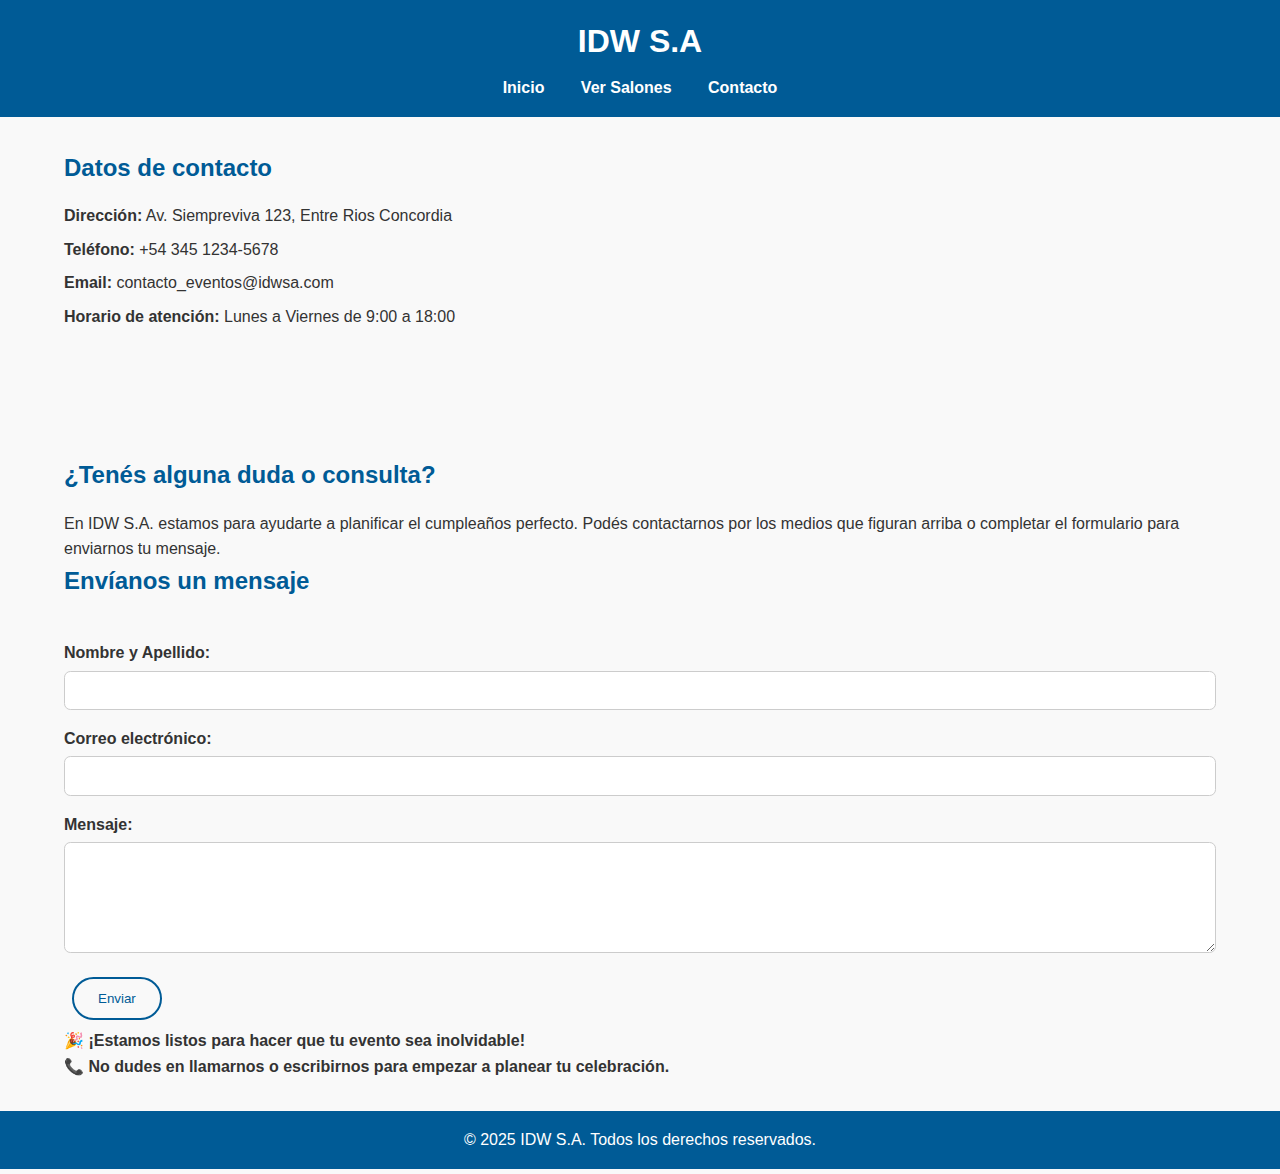
==== contacto.html @ b8988e68 "pagina-de-contacto" ====
<!DOCTYPE html>
<html lang="en">
    <head>
        <meta charset="UTF-8" />
        <meta name="viewport" content="width=device-width, initial-scale=1.0" />
        <title>IDW S.A - Contacto</title>
        <link rel="stylesheet" href="styles.css" />
      </head>
<body>
    <header>
        <div class="container">
          <h1>IDW S.A</h1>
          <nav>
            <a href="index.html">Inicio</a>
            <a href="#">Ver Salones</a>
            <a href="contacto.html">Contacto</a>
          </nav>
        </div>
      </header>
      
      <main class="container contacto-page">
        <section class="info-contacto">
            <div class="info-y-mapa">
              <div class="datos-contacto">
                <h2>Datos de contacto</h2>
                <p><strong>Dirección:</strong> Av. Siempreviva 123, Entre Rios Concordia</p>
                <p><strong>Teléfono:</strong> +54 345 1234-5678</p>
                <p><strong>Email:</strong> contacto_eventos@idwsa.com</p>
                <p><strong>Horario de atención:</strong> Lunes a Viernes de 9:00 a 18:00</p>
              </div>
              <div class="mapa-contacto">
                <iframe 
                  src="https://www.google.com/maps/embed?pb=!1m18!1m12!1m3!1d3282.597148367471!2d-58.41942808476903!3d-34.61565448045671!2m3!1f0!2f0!3f0!3m2!1i1024!2i768!4f13.1!3m3!1m2!1s0x95bccb2b8d5a7c2b%3A0x9fa78a7a85a5b7a!2sAv.%20Siempreviva%20123%2C%20Buenos%20Aires!5e0!3m2!1ses-419!2sar!4v1614375734904!5m2!1ses-419!2sar" 
                  width="100%" 
                  height="250" 
                  style="border: 1rem; border-radius: 1rem;" 
                  allowfullscreen="" 
                  loading="lazy"
                  referrerpolicy="no-referrer-when-downgrade">
                </iframe>
              </div>
            </div>
          </section>

          <section class="introduccion">
            <h2>¿Tenés alguna duda o consulta?</h2>
            <p>En IDW S.A. estamos para ayudarte a planificar el cumpleaños perfecto. Podés contactarnos por los medios que figuran arriba o completar el formulario para enviarnos tu mensaje.</p>
          </section>

        <section class="form-contacto">
          <h2>Envíanos un mensaje</h2>
          <form>
            <label for="nombre">Nombre y Apellido:</label>
            <input type="text" id="nombre" name="nombre" required />
    
            <label for="email">Correo electrónico:</label>
            <input type="email" id="email" name="email" required />
    
            <label for="mensaje">Mensaje:</label>
            <textarea id="mensaje" name="mensaje" rows="5" required></textarea>
            <div class="buttons">
                <button type="submit" class="btn btn-outline">Enviar</button>
            </div>
            
          </form>
        </section>

        <section class="cta">
            <p>🎉 <strong>¡Estamos listos para hacer que tu evento sea inolvidable!</strong></p>
            <p>📞 <strong>No dudes en llamarnos o escribirnos para empezar a planear tu celebración.</strong></p>
          </section>
      </main>


    <footer>
        <p>&copy; 2025 IDW S.A. Todos los derechos reservados.</p>
    </footer>
</body>
</html>
---- styles.css ----
/* Reset básico */
* {
    margin: 0;
    padding: 0;
    box-sizing: border-box;
  }
  
  body {
    font-family: 'Segoe UI', sans-serif;
    line-height: 1.6;
    background-color: #f9f9f9;
    color: #333;
  }
  
  .container {
    width: 90%;
    max-width: 1200px;
    margin: auto;
  }
  
  /* Header */
  header {
    background-color: #005b96;
    color: #fff;
    padding: 1rem 0;
  }
  
  header h1 {
    text-align: center;
    margin-bottom: 0.5rem;
  }
  
  nav {
    text-align: center;
  }
  
  nav a {
    color: #fff;
    text-decoration: none;
    margin: 0 1rem;
    font-weight: bold;
  }
  
  nav a:hover {
    text-decoration: underline;
  }
  
  /* Hero */
  .hero {
    display: flex;
    flex-direction: column;
    align-items: center;
    text-align: center;
    padding: 2rem 1rem;
    background-color: #e6f2ff;
  }
  
  .hero img {
    max-width: 100%;
    height: auto;
    border-radius: 1rem;
    box-shadow: 0 4px 8px rgba(0, 0, 0, 0.1);
    margin-bottom: 1.5rem;
  }
  
  .hero-text h2 {
    font-size: 2rem;
    margin-bottom: 1rem;
  }
  
  .hero-text p {
    font-size: 1.1rem;
    margin-bottom: 1.5rem;
    max-width: 600px;
  }
  
  .buttons .btn {
    padding: 0.75rem 1.5rem;
    margin: 0.5rem;
    border: none;
    border-radius: 2rem;
    background-color: #005b96;
    color: #fff;
    text-decoration: none;
    transition: background 0.3s ease;
  }
  
  .buttons .btn:hover {
    background-color: #004476;
  }
  
  .buttons .btn-outline {
    background-color: transparent;
    color: #005b96;
    border: 2px solid #005b96;
  }
  
  .buttons .btn-outline:hover {
    background-color: #005b96;
    color: #fff;
  }
  
  /* Footer */
  footer {
    background-color: #005b96;
    color: #fff;
    text-align: center;
    padding: 1rem 0;
    margin-top: 2rem;
  }
  
  /* Responsive */
  @media (min-width: 768px) {
    .hero {
      flex-direction: row;
      justify-content: space-between;
      text-align: left;
    }
  
    .hero-text {
      flex: 1;
      padding-left: 2rem;
    }
  
    .hero img {
      flex: 1;
      max-width: 50%;
    }
  }
  

/* Página de contacto */
.contacto-page {
  margin-top: 2rem;
  margin-bottom: 2rem;
}

.contacto-page h2 {
  color: #005b96;
  margin-bottom: 1rem;
}

.info-contacto p {
  margin-bottom: 0.5rem;
}

.form-contacto form {
  margin-top: 1.5rem;
  display: flex;
  flex-direction: column;
}

.form-contacto label {
  margin-top: 1rem;
  margin-bottom: 0.3rem;
  font-weight: bold;
}

.form-contacto input,
.form-contacto textarea {
  padding: 0.6rem;
  border: 1px solid #ccc;
  border-radius: 0.4rem;
  font-size: 1rem;
}

.form-contacto .btn {
  align-self: flex-start;
  margin-top: 1.5rem;
}

/* mapa */
.info-y-mapa {
  display: flex;
  flex-direction: column;
  gap: 2rem;
}

.datos-contacto {
  flex: 1;
}

.mapa-contacto {
  flex: 1;
}

@media (min-width: 768px) {
  .info-y-mapa {
    flex-direction: row;
    align-items: flex-start;
  }

  .mapa-contacto iframe {
    height: 300px;
  }
}
/* Fin mapa */

/* Fin página de contacto */
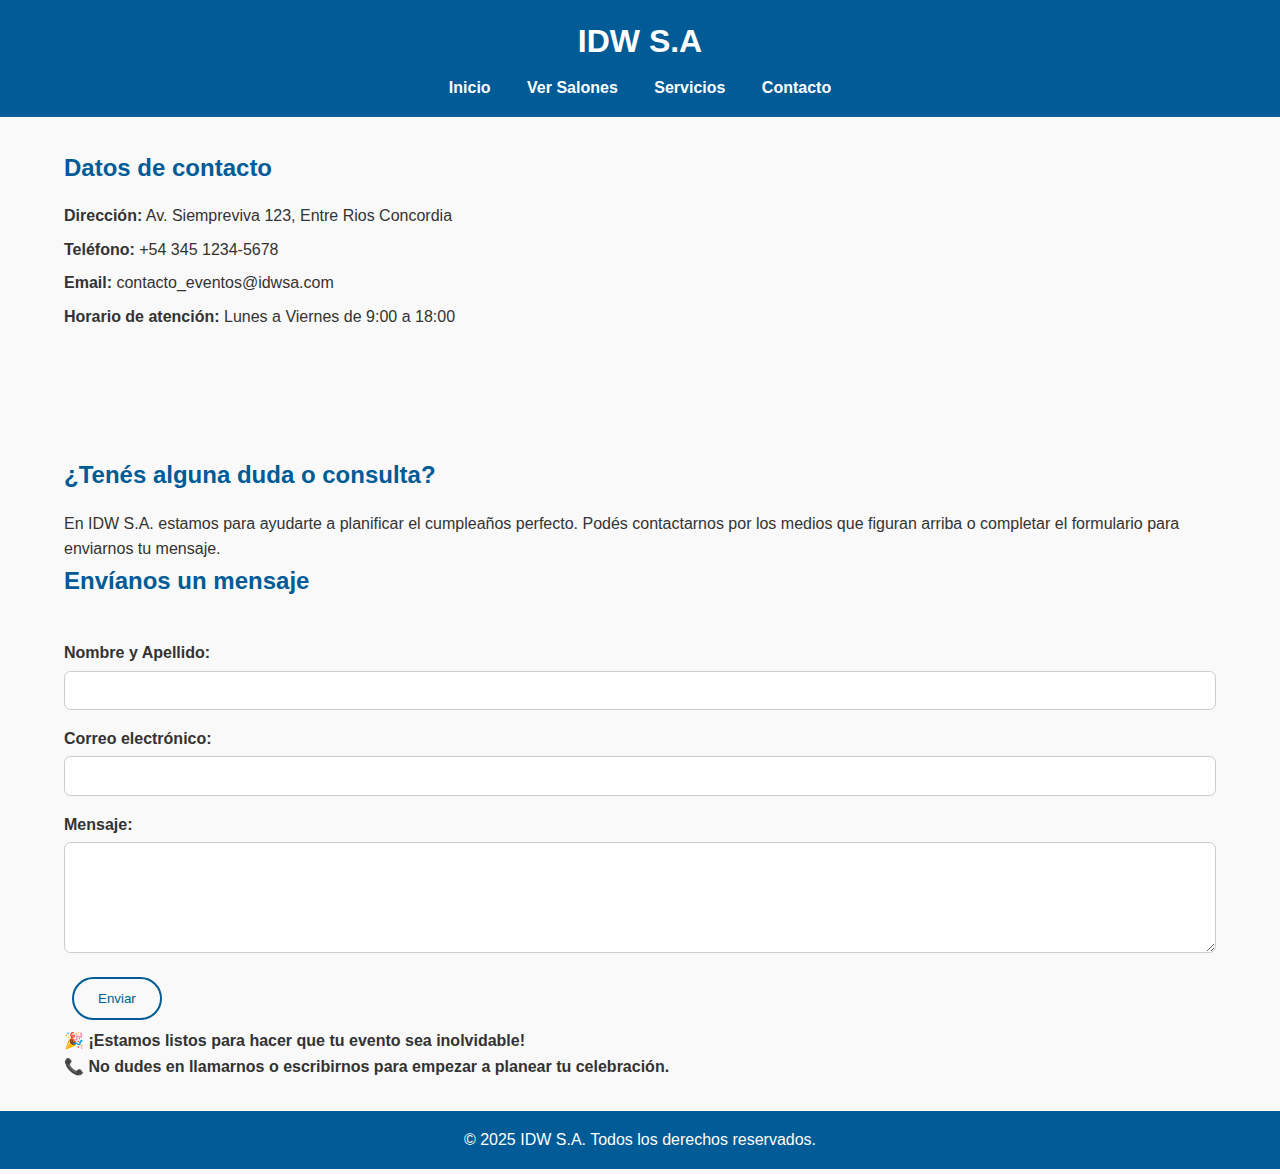
==== commit 7b44bcf6: "pagina de Servicios" ====
--- a/contacto.html
+++ b/contacto.html
@@ -1,79 +1,86 @@
 <!DOCTYPE html>
 <html lang="en">
-    <head>
-        <meta charset="UTF-8" />
-        <meta name="viewport" content="width=device-width, initial-scale=1.0" />
-        <title>IDW S.A - Contacto</title>
-        <link rel="stylesheet" href="styles.css" />
-      </head>
+
+<head>
+  <meta charset="UTF-8" />
+  <meta name="viewport" content="width=device-width, initial-scale=1.0" />
+  <title>IDW S.A - Contacto</title>
+  <link rel="stylesheet" href="styles.css" />
+</head>
+
 <body>
-    <header>
-        <div class="container">
-          <h1>IDW S.A</h1>
-          <nav>
-            <a href="index.html">Inicio</a>
-            <a href="#">Ver Salones</a>
-            <a href="contacto.html">Contacto</a>
-          </nav>
+  <header>
+    <div class="container">
+      <h1>IDW S.A</h1>
+      <nav>
+        <a href="index.html">Inicio</a>
+        <a href="#">Ver Salones</a>
+        <a href="servicios.html">Servicios</a>
+        <a href="contacto.html">Contacto</a>
+      </nav>
+    </div>
+  </header>
+
+  <main class="container contacto-page">
+    <section class="info-contacto">
+      <div class="info-y-mapa">
+        <div class="datos-contacto">
+          <h2>Datos de contacto</h2>
+          <p><strong>Dirección:</strong> Av. Siempreviva 123, Entre Rios
+            Concordia</p>
+          <p><strong>Teléfono:</strong> +54 345 1234-5678</p>
+          <p><strong>Email:</strong> contacto_eventos@idwsa.com</p>
+          <p><strong>Horario de atención:</strong> Lunes a Viernes de 9:00 a
+            18:00</p>
         </div>
-      </header>
-      
-      <main class="container contacto-page">
-        <section class="info-contacto">
-            <div class="info-y-mapa">
-              <div class="datos-contacto">
-                <h2>Datos de contacto</h2>
-                <p><strong>Dirección:</strong> Av. Siempreviva 123, Entre Rios Concordia</p>
-                <p><strong>Teléfono:</strong> +54 345 1234-5678</p>
-                <p><strong>Email:</strong> contacto_eventos@idwsa.com</p>
-                <p><strong>Horario de atención:</strong> Lunes a Viernes de 9:00 a 18:00</p>
-              </div>
-              <div class="mapa-contacto">
-                <iframe 
-                  src="https://www.google.com/maps/embed?pb=!1m18!1m12!1m3!1d3282.597148367471!2d-58.41942808476903!3d-34.61565448045671!2m3!1f0!2f0!3f0!3m2!1i1024!2i768!4f13.1!3m3!1m2!1s0x95bccb2b8d5a7c2b%3A0x9fa78a7a85a5b7a!2sAv.%20Siempreviva%20123%2C%20Buenos%20Aires!5e0!3m2!1ses-419!2sar!4v1614375734904!5m2!1ses-419!2sar" 
-                  width="100%" 
-                  height="250" 
-                  style="border: 1rem; border-radius: 1rem;" 
-                  allowfullscreen="" 
-                  loading="lazy"
-                  referrerpolicy="no-referrer-when-downgrade">
-                </iframe>
-              </div>
-            </div>
-          </section>
+        <div class="mapa-contacto">
+          <iframe
+            src="https://www.google.com/maps/embed?pb=!1m18!1m12!1m3!1d3282.597148367471!2d-58.41942808476903!3d-34.61565448045671!2m3!1f0!2f0!3f0!3m2!1i1024!2i768!4f13.1!3m3!1m2!1s0x95bccb2b8d5a7c2b%3A0x9fa78a7a85a5b7a!2sAv.%20Siempreviva%20123%2C%20Buenos%20Aires!5e0!3m2!1ses-419!2sar!4v1614375734904!5m2!1ses-419!2sar"
+            width="100%" height="250" style="border: 1rem; border-radius: 1rem;"
+            allowfullscreen="" loading="lazy"
+            referrerpolicy="no-referrer-when-downgrade">
+          </iframe>
+        </div>
+      </div>
+    </section>
 
-          <section class="introduccion">
-            <h2>¿Tenés alguna duda o consulta?</h2>
-            <p>En IDW S.A. estamos para ayudarte a planificar el cumpleaños perfecto. Podés contactarnos por los medios que figuran arriba o completar el formulario para enviarnos tu mensaje.</p>
-          </section>
+    <section class="introduccion">
+      <h2>¿Tenés alguna duda o consulta?</h2>
+      <p>En IDW S.A. estamos para ayudarte a planificar el cumpleaños perfecto.
+        Podés contactarnos por los medios que figuran arriba o completar el
+        formulario para enviarnos tu mensaje.</p>
+    </section>
 
-        <section class="form-contacto">
-          <h2>Envíanos un mensaje</h2>
-          <form>
-            <label for="nombre">Nombre y Apellido:</label>
-            <input type="text" id="nombre" name="nombre" required />
-    
-            <label for="email">Correo electrónico:</label>
-            <input type="email" id="email" name="email" required />
-    
-            <label for="mensaje">Mensaje:</label>
-            <textarea id="mensaje" name="mensaje" rows="5" required></textarea>
-            <div class="buttons">
-                <button type="submit" class="btn btn-outline">Enviar</button>
-            </div>
-            
-          </form>
-        </section>
+    <section class="form-contacto">
+      <h2>Envíanos un mensaje</h2>
+      <form>
+        <label for="nombre">Nombre y Apellido:</label>
+        <input type="text" id="nombre" name="nombre" required />
 
-        <section class="cta">
-            <p>🎉 <strong>¡Estamos listos para hacer que tu evento sea inolvidable!</strong></p>
-            <p>📞 <strong>No dudes en llamarnos o escribirnos para empezar a planear tu celebración.</strong></p>
-          </section>
-      </main>
+        <label for="email">Correo electrónico:</label>
+        <input type="email" id="email" name="email" required />
+
+        <label for="mensaje">Mensaje:</label>
+        <textarea id="mensaje" name="mensaje" rows="5" required></textarea>
+        <div class="buttons">
+          <button type="submit" class="btn btn-outline">Enviar</button>
+        </div>
+
+      </form>
+    </section>
+
+    <section class="cta">
+      <p>🎉 <strong>¡Estamos listos para hacer que tu evento sea
+          inolvidable!</strong></p>
+      <p>📞 <strong>No dudes en llamarnos o escribirnos para empezar a planear
+          tu celebración.</strong></p>
+    </section>
+  </main>
 
 
-    <footer>
-        <p>&copy; 2025 IDW S.A. Todos los derechos reservados.</p>
-    </footer>
+  <footer>
+    <p>&copy; 2025 IDW S.A. Todos los derechos reservados.</p>
+  </footer>
 </body>
+
 </html>--- a/styles.css
+++ b/styles.css
@@ -1,199 +1,248 @@
 /* Reset básico */
 * {
-    margin: 0;
-    padding: 0;
-    box-sizing: border-box;
-  }
-  
-  body {
-    font-family: 'Segoe UI', sans-serif;
-    line-height: 1.6;
-    background-color: #f9f9f9;
-    color: #333;
-  }
-  
-  .container {
-    width: 90%;
-    max-width: 1200px;
-    margin: auto;
-  }
-  
-  /* Header */
-  header {
-    background-color: #005b96;
-    color: #fff;
-    padding: 1rem 0;
-  }
-  
-  header h1 {
-    text-align: center;
-    margin-bottom: 0.5rem;
-  }
-  
-  nav {
-    text-align: center;
-  }
-  
-  nav a {
-    color: #fff;
-    text-decoration: none;
-    margin: 0 1rem;
-    font-weight: bold;
-  }
-  
-  nav a:hover {
-    text-decoration: underline;
-  }
-  
-  /* Hero */
-  .hero {
-    display: flex;
-    flex-direction: column;
-    align-items: center;
-    text-align: center;
-    padding: 2rem 1rem;
-    background-color: #e6f2ff;
-  }
-  
-  .hero img {
-    max-width: 100%;
-    height: auto;
-    border-radius: 1rem;
-    box-shadow: 0 4px 8px rgba(0, 0, 0, 0.1);
-    margin-bottom: 1.5rem;
-  }
-  
-  .hero-text h2 {
-    font-size: 2rem;
-    margin-bottom: 1rem;
-  }
-  
-  .hero-text p {
-    font-size: 1.1rem;
-    margin-bottom: 1.5rem;
-    max-width: 600px;
-  }
-  
-  .buttons .btn {
-    padding: 0.75rem 1.5rem;
-    margin: 0.5rem;
-    border: none;
-    border-radius: 2rem;
-    background-color: #005b96;
-    color: #fff;
-    text-decoration: none;
-    transition: background 0.3s ease;
-  }
-  
-  .buttons .btn:hover {
-    background-color: #004476;
-  }
-  
-  .buttons .btn-outline {
-    background-color: transparent;
-    color: #005b96;
-    border: 2px solid #005b96;
-  }
-  
-  .buttons .btn-outline:hover {
-    background-color: #005b96;
-    color: #fff;
-  }
-  
-  /* Footer */
-  footer {
-    background-color: #005b96;
-    color: #fff;
-    text-align: center;
-    padding: 1rem 0;
-    margin-top: 2rem;
-  }
-  
-  /* Responsive */
-  @media (min-width: 768px) {
-    .hero {
-      flex-direction: row;
-      justify-content: space-between;
-      text-align: left;
-    }
-  
-    .hero-text {
-      flex: 1;
-      padding-left: 2rem;
-    }
-  
-    .hero img {
-      flex: 1;
-      max-width: 50%;
-    }
-  }
-  
-
-/* Página de contacto */
+	margin: 0;
+	padding: 0;
+	box-sizing: border-box;
+}
+
+/* Reset links */
+a {
+	color: #fff;
+	text-decoration: none;
+	margin: 0 1rem;
+	font-weight: bold;
+}
+a:hover {
+	text-decoration: underline;
+}
+/* Reset links */
+
+body {
+	font-family: 'Segoe UI', sans-serif;
+	line-height: 1.6;
+	background-color: #f9f9f9;
+	color: #333;
+}
+
+.container {
+	width: 90%;
+	max-width: 1200px;
+	margin: auto;
+}
+
+/* Header */
+header {
+	background-color: #005b96;
+	color: #fff;
+	padding: 1rem 0;
+}
+
+header h1 {
+	text-align: center;
+	margin-bottom: 0.5rem;
+}
+
+nav {
+	text-align: center;
+}
+
+nav a {
+	color: #fff;
+	text-decoration: none;
+	margin: 0 1rem;
+	font-weight: bold;
+}
+
+nav a:hover {
+	text-decoration: underline;
+}
+
+/* Hero */
+.hero {
+	display: flex;
+	flex-direction: column;
+	align-items: center;
+	text-align: center;
+	padding: 2rem 1rem;
+	background-color: #e6f2ff;
+}
+
+.hero img {
+	max-width: 100%;
+	height: auto;
+	border-radius: 1rem;
+	box-shadow: 0 4px 8px rgba(0, 0, 0, 0.1);
+	margin-bottom: 1.5rem;
+}
+
+.hero-text h2 {
+	font-size: 2rem;
+	margin-bottom: 1rem;
+}
+
+.hero-text p {
+	font-size: 1.1rem;
+	margin-bottom: 1.5rem;
+	max-width: 600px;
+}
+
+.buttons .btn {
+	padding: 0.75rem 1.5rem;
+	margin: 0.5rem;
+	border: none;
+	border-radius: 2rem;
+	background-color: #005b96;
+	color: #fff;
+	text-decoration: none;
+	transition: background 0.3s ease;
+}
+
+.buttons .btn:hover {
+	background-color: #004476;
+}
+
+.buttons .btn-outline {
+	background-color: transparent;
+	color: #005b96;
+	border: 2px solid #005b96;
+}
+
+.buttons .btn-outline:hover {
+	background-color: #005b96;
+	color: #fff;
+}
+
+/* Footer */
+footer {
+	background-color: #005b96;
+	color: #fff;
+	text-align: center;
+	padding: 1rem 0;
+	margin-top: 2rem;
+}
+
+/* Responsive */
+@media (min-width: 768px) {
+	.hero {
+		flex-direction: row;
+		justify-content: space-between;
+		text-align: left;
+	}
+
+	.hero-text {
+		flex: 1;
+		padding-left: 2rem;
+	}
+
+	.hero img {
+		flex: 1;
+		max-width: 50%;
+	}
+}
+
+/* ### Página de contacto ### */
 .contacto-page {
-  margin-top: 2rem;
-  margin-bottom: 2rem;
+	margin-top: 2rem;
+	margin-bottom: 2rem;
 }
 
 .contacto-page h2 {
-  color: #005b96;
-  margin-bottom: 1rem;
+	color: #005b96;
+	margin-bottom: 1rem;
 }
 
 .info-contacto p {
-  margin-bottom: 0.5rem;
+	margin-bottom: 0.5rem;
 }
 
 .form-contacto form {
-  margin-top: 1.5rem;
-  display: flex;
-  flex-direction: column;
+	margin-top: 1.5rem;
+	display: flex;
+	flex-direction: column;
 }
 
 .form-contacto label {
-  margin-top: 1rem;
-  margin-bottom: 0.3rem;
-  font-weight: bold;
+	margin-top: 1rem;
+	margin-bottom: 0.3rem;
+	font-weight: bold;
 }
 
 .form-contacto input,
 .form-contacto textarea {
-  padding: 0.6rem;
-  border: 1px solid #ccc;
-  border-radius: 0.4rem;
-  font-size: 1rem;
+	padding: 0.6rem;
+	border: 1px solid #ccc;
+	border-radius: 0.4rem;
+	font-size: 1rem;
 }
 
 .form-contacto .btn {
-  align-self: flex-start;
-  margin-top: 1.5rem;
+	align-self: flex-start;
+	margin-top: 1.5rem;
 }
 
 /* mapa */
 .info-y-mapa {
-  display: flex;
-  flex-direction: column;
-  gap: 2rem;
+	display: flex;
+	flex-direction: column;
+	gap: 2rem;
 }
 
 .datos-contacto {
-  flex: 1;
+	flex: 1;
 }
 
 .mapa-contacto {
-  flex: 1;
+	flex: 1;
 }
 
 @media (min-width: 768px) {
-  .info-y-mapa {
-    flex-direction: row;
-    align-items: flex-start;
-  }
-
-  .mapa-contacto iframe {
-    height: 300px;
-  }
+	.info-y-mapa {
+		flex-direction: row;
+		align-items: flex-start;
+	}
+
+	.mapa-contacto iframe {
+		height: 300px;
+	}
 }
 /* Fin mapa */
 
-/* Fin página de contacto */+/* Fin página de contacto */
+
+/* ### Pagina de Servicios ###*/
+
+.main_servicios {
+	background-color: rgb(250, 232, 232);
+	padding: 20px;
+	padding-bottom: 60px;
+	width: 100%;
+	overflow-x: hidden;
+}
+.main_servicios h1 {
+	color: #d22b2b;
+	text-align: center;
+	margin-bottom: 40px;
+}
+
+.section_servicios {
+	width: 100%;
+	display: flex;
+	flex-wrap: wrap;
+	justify-content: center;
+	gap: 20px;
+}
+
+.section_servicios article {
+	width: 500px;
+	border-radius: 8px;
+	padding: 20px;
+	background: #d22b2b;
+	color: #fff;
+}
+
+.section_servicios article img {
+	width: 100%;
+	height: 300px;
+	object-fit: cover;
+	border-radius: 4px;
+}
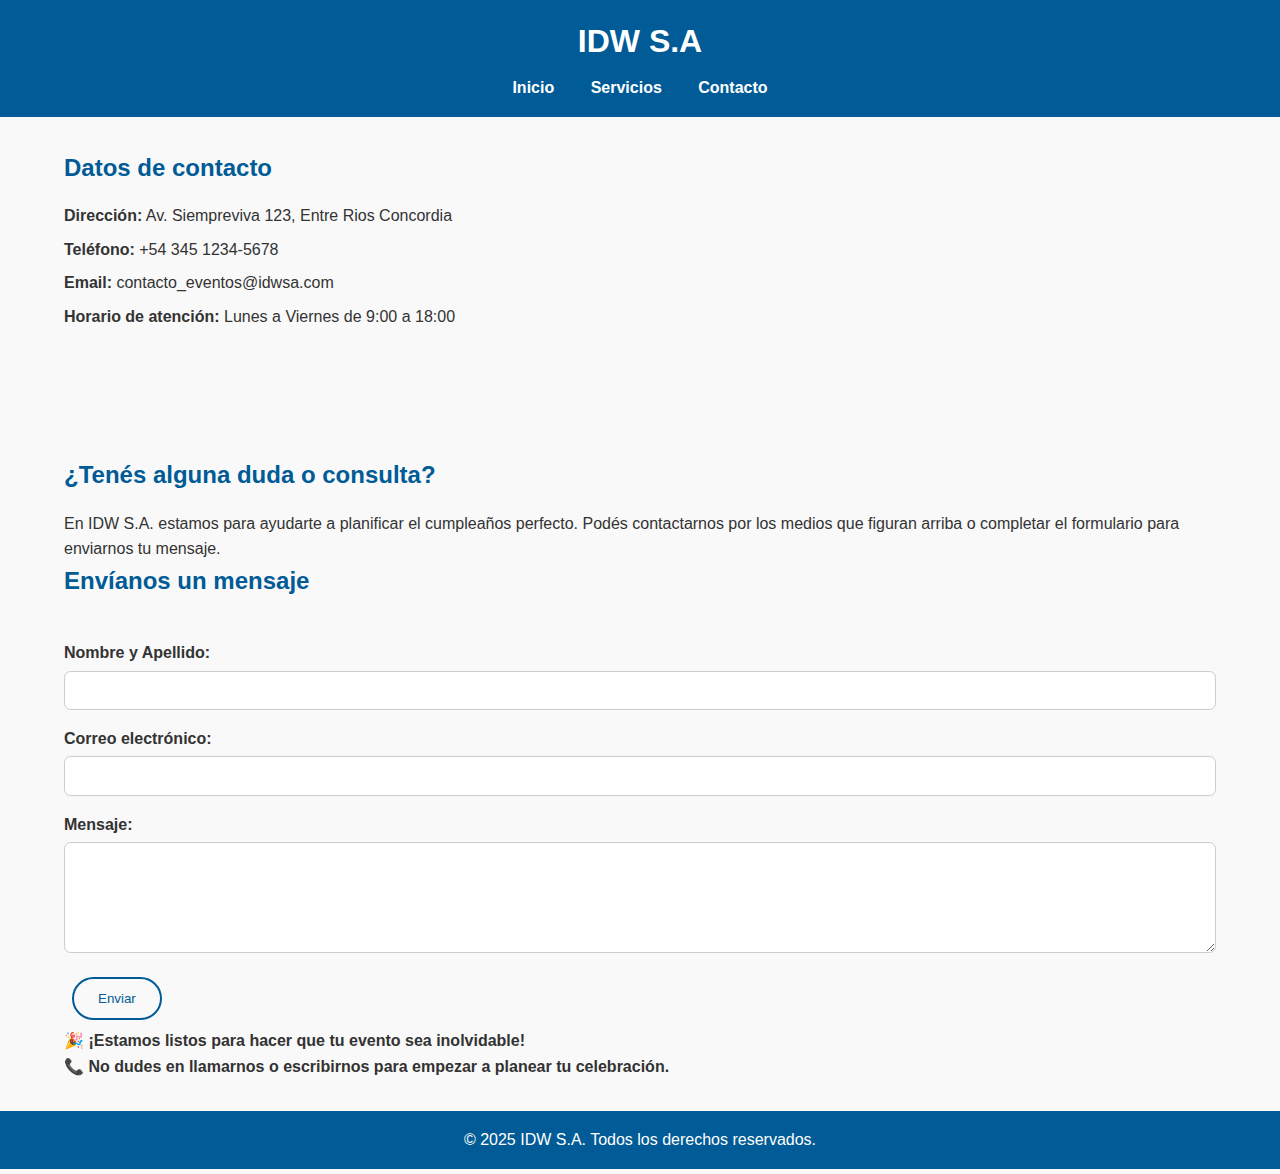
==== commit 76e06844: "sin salones, poner en el home" ====
--- a/contacto.html
+++ b/contacto.html
@@ -14,7 +14,6 @@
       <h1>IDW S.A</h1>
       <nav>
         <a href="index.html">Inicio</a>
-        <a href="#">Ver Salones</a>
         <a href="servicios.html">Servicios</a>
         <a href="contacto.html">Contacto</a>
       </nav>
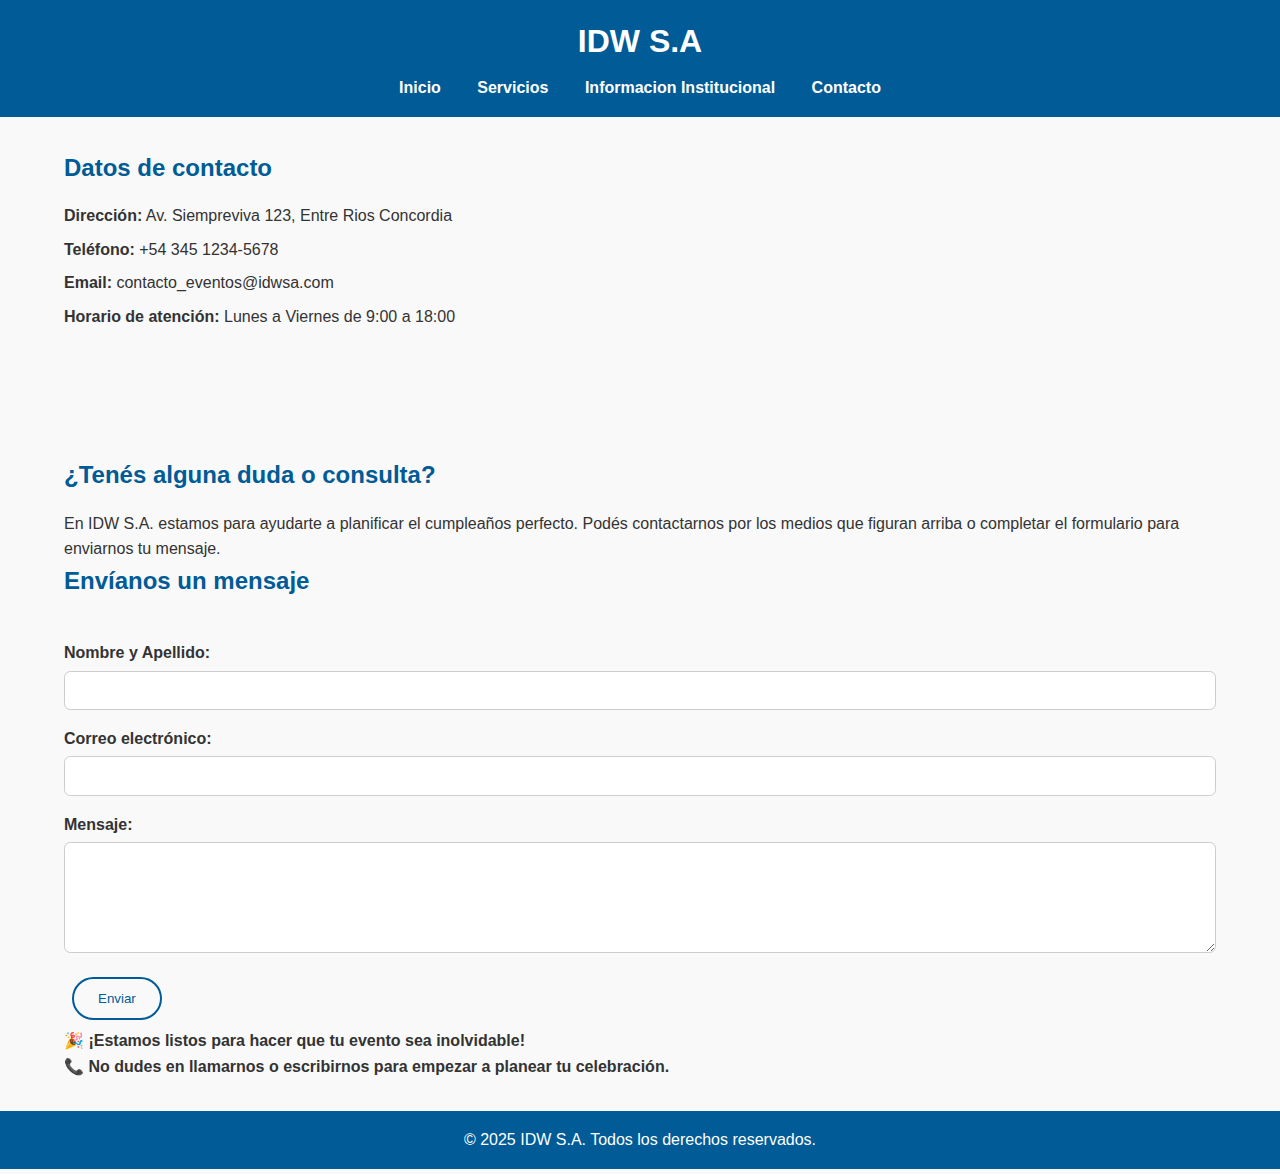
==== commit 65bdc391: "link info institucional" ====
--- a/contacto.html
+++ b/contacto.html
@@ -15,6 +15,7 @@
       <nav>
         <a href="index.html">Inicio</a>
         <a href="servicios.html">Servicios</a>
+        <a href="informacion-institucional.html">Informacion Institucional</a>
         <a href="contacto.html">Contacto</a>
       </nav>
     </div>
--- a/styles.css
+++ b/styles.css
@@ -12,9 +12,11 @@
 	margin: 0 1rem;
 	font-weight: bold;
 }
+
 a:hover {
 	text-decoration: underline;
 }
+
 /* Reset links */
 
 body {
@@ -205,6 +207,7 @@
 		height: 300px;
 	}
 }
+
 /* Fin mapa */
 
 /* Fin página de contacto */
@@ -218,6 +221,7 @@
 	width: 100%;
 	overflow-x: hidden;
 }
+
 .main_servicios h1 {
 	color: #d22b2b;
 	text-align: center;
@@ -246,3 +250,16 @@
 	object-fit: cover;
 	border-radius: 4px;
 }
+
+
+
+
+
+
+
+
+
+
+
+
+
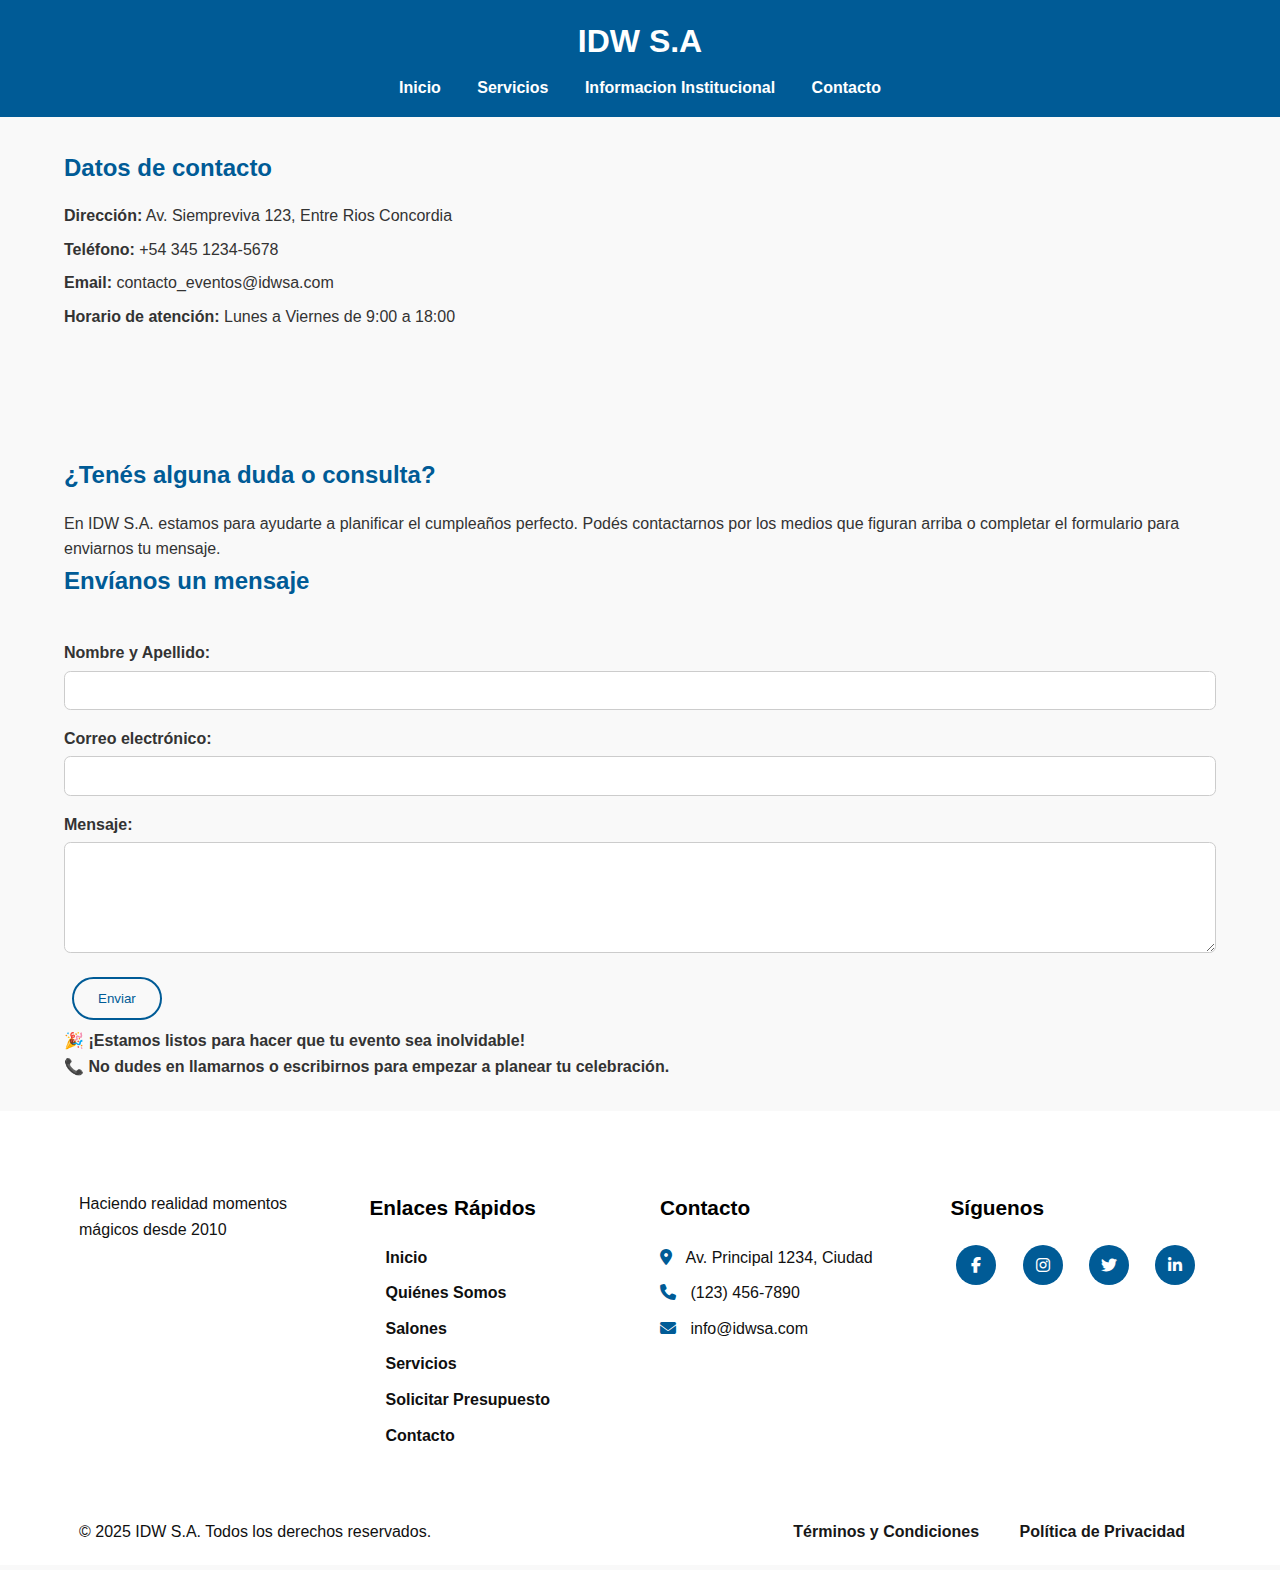
==== commit 0a7a39f5: "nuevo footer" ====
--- a/contacto.html
+++ b/contacto.html
@@ -6,6 +6,8 @@
   <meta name="viewport" content="width=device-width, initial-scale=1.0" />
   <title>IDW S.A - Contacto</title>
   <link rel="stylesheet" href="styles.css" />
+  <link rel="stylesheet"
+    href="https://cdnjs.cloudflare.com/ajax/libs/font-awesome/6.4.0/css/all.min.css">
 </head>
 
 <body>
@@ -78,8 +80,53 @@
   </main>
 
 
+
   <footer>
-    <p>&copy; 2025 IDW S.A. Todos los derechos reservados.</p>
+    <div class="footer-container">
+      <div class="footer-content">
+        <div class="footer-logo">
+          <p>Haciendo realidad momentos mágicos desde 2010</p>
+        </div>
+
+        <div class="footer-links">
+          <h3>Enlaces Rápidos</h3>
+          <ul>
+            <li><a href="index.html">Inicio</a></li>
+            <li><a href="info-institucional.html">Quiénes Somos</a></li>
+            <li><a href="salones.html">Salones</a></li>
+            <li><a href="servicios.html">Servicios</a></li>
+            <li><a href="presupuesto.html">Solicitar Presupuesto</a></li>
+            <li><a href="contacto.html">Contacto</a></li>
+          </ul>
+        </div>
+
+        <div class="footer-contact">
+          <h3>Contacto</h3>
+          <p><i class="fas fa-map-marker-alt"></i> Av. Principal 1234, Ciudad
+          </p>
+          <p><i class="fas fa-phone"></i> (123) 456-7890</p>
+          <p><i class="fas fa-envelope"></i> info@idwsa.com</p>
+        </div>
+
+        <div class="footer-social">
+          <h3>Síguenos</h3>
+          <div class="social-icons">
+            <a href="#"><i class="fab fa-facebook-f"></i></a>
+            <a href="#"><i class="fab fa-instagram"></i></a>
+            <a href="#"><i class="fab fa-twitter"></i></a>
+            <a href="#"><i class="fab fa-linkedin-in"></i></a>
+          </div>
+        </div>
+      </div>
+
+      <div class="footer-bottom">
+        <p>&copy; 2025 IDW S.A. Todos los derechos reservados.</p>
+        <div class="footer-legal">
+          <a href="#">Términos y Condiciones</a>
+          <a href="#">Política de Privacidad</a>
+        </div>
+      </div>
+    </div>
   </footer>
 </body>
 
--- a/styles.css
+++ b/styles.css
@@ -1,3 +1,14 @@
+:root {
+	--primary-color: #005b96;
+	--accent-color: #ff9f43;
+	--dark-color: #222f3e;
+	--light-color: #f9f9f9;
+	--text-color: #333;
+	--border-radius: 8px;
+	--box-shadow: 0 5px 15px rgba(0, 0, 0, 0.1);
+	--transition: all 0.3s ease;
+}
+
 /* Reset básico */
 * {
 	margin: 0;
@@ -114,15 +125,6 @@
 	color: #fff;
 }
 
-/* Footer */
-footer {
-	background-color: #005b96;
-	color: #fff;
-	text-align: center;
-	padding: 1rem 0;
-	margin-top: 2rem;
-}
-
 /* Responsive */
 @media (min-width: 768px) {
 	.hero {
@@ -251,15 +253,108 @@
 	border-radius: 4px;
 }
 
-
-
-
-
-
-
-
-
-
-
-
-
+/* ### FOOTER ### */
+
+.footer-container {
+	width: 90%;
+	max-width: 1200px;
+	margin: 0 auto;
+	padding: 0 15px;
+}
+
+footer {
+	background-color: #fff;
+	color: #101010;
+	padding: 80px 0 20px;
+}
+
+.footer-content {
+	display: grid;
+	grid-template-columns: repeat(auto-fit, minmax(200px, 1fr));
+	gap: 40px;
+	margin-bottom: 40px;
+}
+
+.footer-logo p {
+	color: #121212;
+}
+
+.footer-links h3,
+.footer-contact h3,
+.footer-social h3 {
+	font-size: 1.3rem;
+	margin-bottom: 20px;
+	color: #000;
+}
+
+.footer-links ul {
+	list-style: none;
+}
+
+.footer-links ul li {
+	margin-bottom: 10px;
+}
+
+.footer-links ul li a {
+	color: #0f0f0f;
+	text-decoration: none;
+	transition: var(--transition);
+}
+
+.footer-links ul li a:hover {
+	color: var(--primary-color);
+}
+
+.footer-contact p {
+	margin-bottom: 10px;
+	color: #101010;
+}
+
+.footer-contact i {
+	margin-right: 10px;
+	color: var(--primary-color);
+}
+
+.social-icons {
+	display: flex;
+	gap: 15px;
+}
+
+.social-icons a {
+	display: inline-flex;
+	justify-content: center;
+	align-items: center;
+	width: 40px;
+	height: 40px;
+	margin: 0 auto;
+	padding: 0;
+	background-color: var(--primary-color);
+	border-radius: 50%;
+	color: #fff;
+	transition: var(--transition);
+}
+
+.social-icons a:hover {
+	background-color: #056db2;
+	transform: translateY(-3px);
+}
+
+.footer-bottom {
+	border-top: 1px solid rgba(255, 255, 255, 0.1);
+	padding-top: 20px;
+	display: flex;
+	justify-content: space-between;
+	align-items: center;
+	flex-wrap: wrap;
+}
+
+.footer-legal a {
+	color: #171717;
+	text-decoration: none;
+	margin-left: 20px;
+	transition: var(--transition);
+}
+
+.footer-legal a:hover {
+	color: var(--primary-color);
+}
